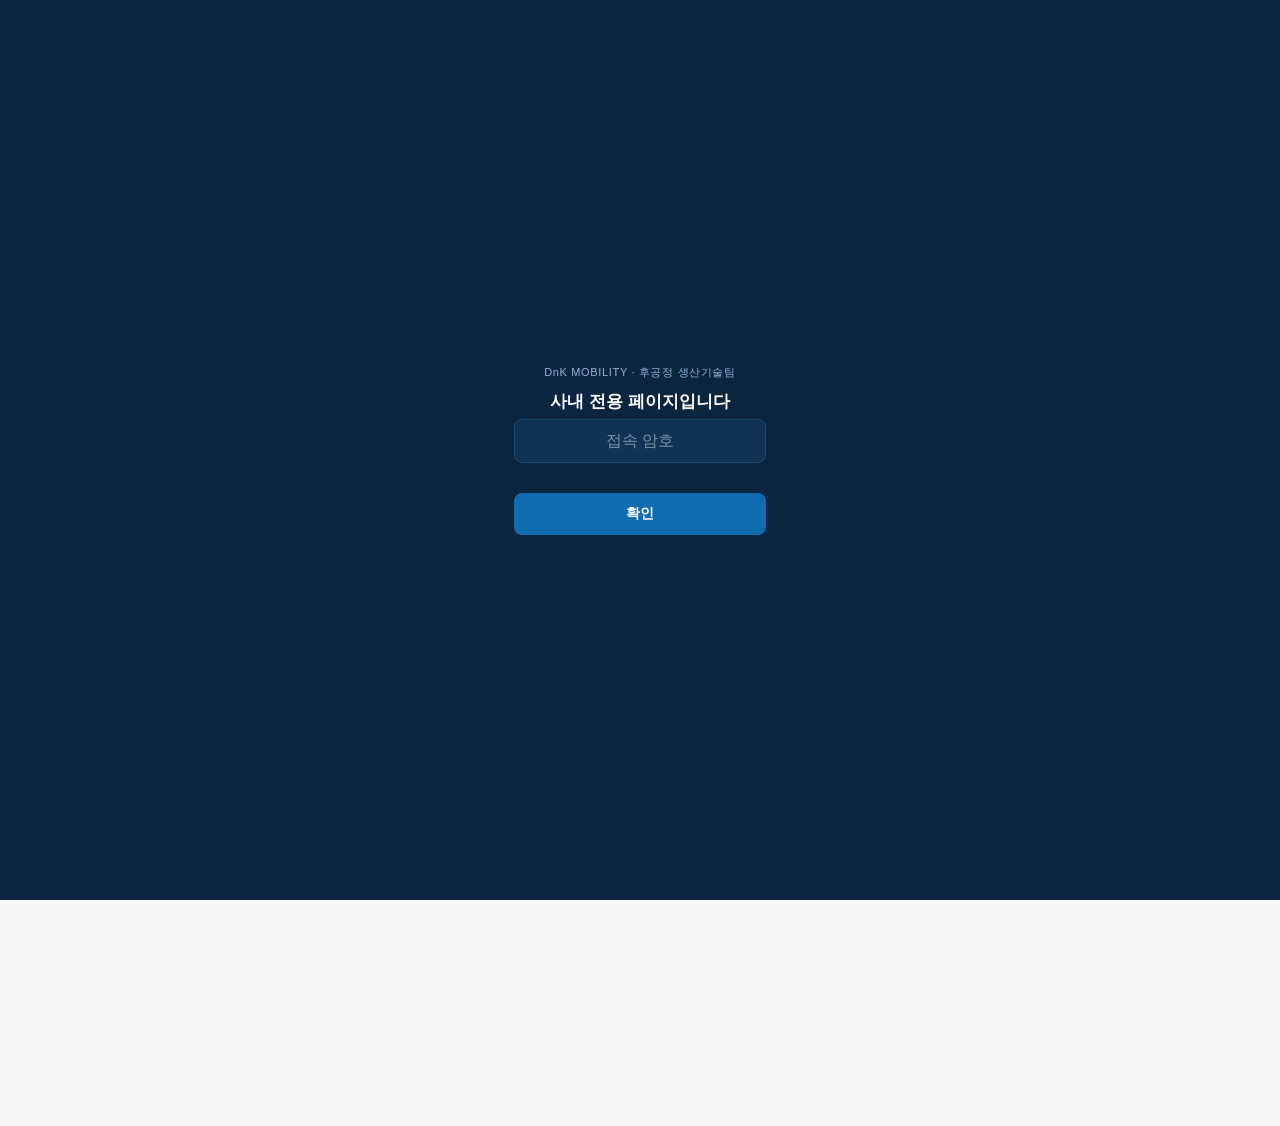
==== cap-sealing-press.html @ 43f0204a "Add troubleshooting history across 9 equipment pages Source: full review of the internal KakaoTalk c" ====
<!DOCTYPE html>
<html lang="ko">
<head>
<meta charset="UTF-8">
<meta name="viewport" content="width=device-width, initial-scale=1.0">
<meta name="robots" content="noindex, nofollow, noarchive, nosnippet, noimageindex">
<link rel="icon" href="favicon.svg" type="image/svg+xml">
<title>씰캡 압입기 | 공정No.150</title>
<link rel="stylesheet" href="styles.css">
</head>
<body>
<script src="intro.js"></script>
<script src="gate.js"></script>
<script src="assistant.js"></script>
<noscript><style>body{visibility:hidden!important;}</style><div style="position:fixed;inset:0;z-index:999999;background:#0a2540;color:#fff;display:flex;align-items:center;justify-content:center;text-align:center;padding:24px;font-family:-apple-system,BlinkMacSystemFont,'Malgun Gothic','Apple SD Gothic Neo',sans-serif;font-size:14px;line-height:1.6;">이 페이지는 자바스크립트가 필요합니다.<br>브라우저 설정에서 자바스크립트를 켠 뒤 다시 열어주세요.</div></noscript>

<div class="id-bar">
  <span>DnK MOBILITY · 후공정 생산기술팀</span>
  <span class="product">e-AWD 70kW MOTOR HOUSING ASS'Y</span>
</div>

<div class="doc-header">
  <p class="doc-type">공정 설비 정보관리 시스템 <span style="opacity:.7;font-weight:600;">· EQUIPMENT INFORMATION MANAGEMENT SYSTEM</span></p>
  <h1>씰캡 압입기</h1>

  <div class="title-block">
    <div class="title-grid">
      <div class="cell wide"><span class="k">공정명 / 공정No.</span><span class="v">CAP SEALING 압입 · 150</span></div>
      <div class="cell"><span class="k">품명</span><span class="v">HOUSING ASS'Y-MOTOR</span></div>
      <div class="cell right"><span class="k">품번</span><span class="v">47750-0E000</span></div>
      <div class="cell"><span class="k">설비명</span><span class="v">CAP SEALING 압입기</span></div>
      <div class="cell right"><span class="k">문서번호</span><span class="v">DnK-250915-005</span></div>
      <div class="cell"><span class="k">개정일자</span><span class="v">2025-09-15</span></div>
      <div class="cell right"><span class="k">상태</span><span class="v">RELEASED</span></div>
      <div class="cell"><span class="k">압입깊이(DP)</span><span class="v">2 ± 0.5 mm</span></div>
      <div class="cell right"><span class="k">록타이트 공급압력</span><span class="v">1~3 bar</span></div>
      <div class="cell bottom"><span class="k">CAP SEALING 사양</span><span class="v">15734-14000 (한텍)</span></div>
      <div class="cell right bottom"><span class="k">에어공급압력</span><span class="v">4~6 bar</span></div>
    </div>
  </div>
</div>

<main>

  <details class="section">
    <summary><span class="num">①</span>설비 개요<span class="chev">▾</span></summary>
    <div class="body">
      <table class="spec">
        <tr><td style="color:var(--gray-500);width:38%;">설비관리번호</td><td>(설비관리번호 입력)</td></tr>
        <tr><td style="color:var(--gray-500);">문서 버전</td><td>REV.01</td></tr>
        <tr><td style="color:var(--gray-500);">점검 주기</td><td>1회/shift (주간·야간)</td></tr>
        <tr><td style="color:var(--gray-500);">최종 업데이트</td><td>(작성일 입력)</td></tr>
      </table>
    </div>
  </details>

  <details class="section">
    <summary><span class="num">②</span>첨부 문서<span class="chev">▾</span></summary>
    <div class="body">
      <div class="doc-list">
        <a class="doc-item" href="pdf-viewer.html?file=cap-sealing-partlist.pdf" target="_blank" rel="noopener">
          <span class="doc-icon">PDF</span>
          <div class="doc-text"><div class="doc-title">PART LIST</div><div class="doc-sub">씰캡 압입기</div></div>
          <span class="arrow">›</span>
        </a>
        <a class="doc-item" href="pdf-viewer.html?file=cap-sealing-spec.pdf" target="_blank" rel="noopener">
          <span class="doc-icon">PDF</span>
          <div class="doc-text"><div class="doc-title">기계 설명서</div><div class="doc-sub">씰캡 압입기</div></div>
          <span class="arrow">›</span>
        </a>
        <a class="doc-item" href="pdf-viewer.html?file=cap-sealing-manual.pdf" target="_blank" rel="noopener">
          <span class="doc-icon">PDF</span>
          <div class="doc-text"><div class="doc-title">설비 매뉴얼</div><div class="doc-sub">씰캡 압입기</div></div>
          <span class="arrow">›</span>
        </a>
      </div>
    </div>
  </details>

  <details class="section" data-lock="2">
    <summary><span class="num">③</span>기술문서<span class="lock">잠금</span><span class="chev">▾</span></summary>
    <div class="body">
      <p style="font-size:12.5px;color:var(--gray-700);margin:0 0 10px;">설비 전기회로도·기계도면은 사내 기술자료로, 별도 암호 확인 후 열람할 수 있습니다.</p>
      <div class="doc-list">
        <a class="doc-item" href="pdf-viewer.html?file=cap-sealing-circuit.pdf" target="_blank" rel="noopener">
          <span class="doc-icon">PDF</span>
          <div class="doc-text"><div class="doc-title">설비 전기회로도</div><div class="doc-sub">씰캡 압입기</div></div>
          <span class="arrow">›</span>
        </a>
        <a class="doc-item" href="pdf-viewer.html?file=cap-sealing-drawing.pdf" target="_blank" rel="noopener">
          <span class="doc-icon">PDF</span>
          <div class="doc-text"><div class="doc-title">기계도면</div><div class="doc-sub">씰캡 압입기</div></div>
          <span class="arrow">›</span>
        </a>
      </div>
    </div>
  </details>

  <details class="section">
    <summary><span class="num">④</span>표준 작업 순서<span class="chev">▾</span></summary>
    <div class="body">
      <div class="flow">
        <div class="flow-step"><span class="dot">1</span><div class="txt">前공정 컨베이어에서 제품을 갠트리가 피킹하여 캡 압입 지그에 자동 안착</div></div>
        <div class="flow-step"><span class="dot">2</span><div class="txt">2D 바코드를 자동판독</div></div>
        <div class="flow-step"><span class="dot">3</span><div class="txt">안착된 제품이 내부진입</div></div>
        <div class="flow-step"><span class="dot">4</span><div class="txt">제품 후면부에 압입</div></div>
        <div class="flow-step"><span class="dot">5</span><div class="txt">작업이 완료되면 원위치로 복귀</div></div>
        <div class="flow-step"><span class="dot">6</span><div class="txt">경화 컨베이어로 이송</div></div>
        <div class="flow-step"><span class="dot">7</span><div class="txt">경화 1차, 2차 컨베이어에서 경화가 진행
          <span class="sp">자연 경화, 항온룸 19~21℃ 유지 / 각 30분</span>
        </div></div>
        <div class="flow-step"><span class="dot">8</span><div class="txt">불량품은 NG 컨베이어로 이송</div></div>
      </div>

      <h4 class="sub">안전 주의사항</h4>
      <ul class="plain">
        <li>압입 프레스는 강한 압착력으로 가동되므로, 자동 운전 중 설비 펜스 내부 및 프레스 구역에 절대 신체 일부를 넣지 말 것</li>
        <li>파츠 피더 내 캡 걸림 현상 조치나 펀치 교체를 위해 진입 시 반드시 설비 마스터 전원을 차단(Key-Lock 구속)하고 프레스 안전 블록을 체결한 뒤 진입할 것</li>
      </ul>

      <h4 class="sub">이상 발생 시 (압입 하중/변위 변형 NG 알람)</h4>
      <ol class="plain">
        <li>갠트리가 해당 제품을 NG 컨베이어로 정상 배출하는지 확인한다</li>
        <li>작업자는 NG 컨베이어 끝단에서 제품을 수동 수거하여 캡이 뒤집혀 박혔거나, 비틀어짐, 들뜸 현상이 있는지 육안으로 확인한다</li>
        <li>불량 원인 파악 후 부적합품 격리함에 투입하고 전산에 이력을 기록한다</li>
      </ol>

      <h4 class="sub">부적합품 처리</h4>
      <ol class="plain">
        <li>즉시 적색마킹 후 부적합 보관장소 보관</li>
        <li>부적합품 처리요령서에 준하여 처리</li>
        <li>작업종료 후 불량 적치대로 이동</li>
      </ol>
    </div>
  </details>

  <details class="section">
    <summary><span class="num">⑤</span>검사 규격 및 파라미터<span class="chev">▾</span></summary>
    <div class="body">
      <table class="spec">
        <tr><th>항목</th><th>규격</th><th>주기</th></tr>
        <tr><td>에어공급압력</td><td class="num">4~6 bar</td><td>1회/shift</td></tr>
        <tr><td>압입 툴 상태</td><td>깨짐, 변형없을 것</td><td>1회/shift</td></tr>
        <tr><td>록타이트 공급압력</td><td class="num">1~3 bar</td><td>1회/shift</td></tr>
        <tr><td>지그 상태</td><td>깨짐, 변형없을 것</td><td>1회/shift</td></tr>
        <tr><td>압입상태</td><td>압입누락 및 압입불량 없을 것</td><td>100%/lot</td></tr>
        <tr><td>압입깊이</td><td class="num">DP: 2±0.5mm</td><td>100%/lot</td></tr>
      </table>
    </div>
  </details>

  <details class="section">
    <summary><span class="num">⑥</span>설비 일상점검표 체크 항목<span class="chev">▾</span></summary>
    <div class="body">
      <p style="font-size:12.5px;color:var(--gray-700);margin:0 0 8px;">판정: <strong>O</strong> 양호 · <strong>△</strong> 조치필요 · <strong>X</strong> 불량(즉시 정지)</p>
      <div class="callout">X 또는 △ 발생 시 즉시 생산기술/설비보전 통보 후 비고란에 조치내용 기록</div>

      <h4 class="sub">전원부</h4>
      <table class="check">
        <tr><th style="text-align:left;">점검 항목</th><th>주</th><th>야</th></tr>
        <tr><td>제어 PLC/HMI 전원 및 화면 정상 표시 확인</td><td></td><td></td></tr>
        <tr><td>록타이트 디스펜서 컨트롤러 전원 상태 확인</td><td></td><td></td></tr>
      </table>

      <h4 class="sub">구동부</h4>
      <table class="check">
        <tr><th style="text-align:left;">점검 항목</th><th>주</th><th>야</th></tr>
        <tr><td>압입 프레스 작동 상태 확인</td><td></td><td></td></tr>
        <tr><td>지그 상태 확인</td><td></td><td></td></tr>
        <tr><td>파츠 피더(캡 공급) 이송 동작 확인</td><td></td><td></td></tr>
      </table>

      <h4 class="sub">안전장치</h4>
      <table class="check">
        <tr><th style="text-align:left;">점검 항목</th><th>주</th><th>야</th></tr>
        <tr><td>프레스 자동운전 중 펜스 내부 접근 금지 인터록 확인</td><td></td><td></td></tr>
        <tr><td>비상정지 스위치 작동 상태 확인</td><td></td><td></td></tr>
      </table>

      <h4 class="sub">공정특성(공정)</h4>
      <table class="spec" style="margin-bottom:4px;">
        <tr><th>점검 항목</th><th>기준</th></tr>
        <tr><td>에어공급압력 표준 범위 확인</td><td class="num">4~6 bar</td></tr>
        <tr><td>압입 툴 상태(마모/파손) 확인</td><td>깨짐, 변형없을 것</td></tr>
        <tr><td>록타이트 공급압력 표준 범위 확인</td><td class="num">1~3 bar</td></tr>
        <tr><td>지그 상태 확인</td><td>깨짐, 변형없을 것</td></tr>
      </table>
      <table class="check">
        <tr><th style="text-align:left;">주/야 기록</th><th>주</th><th>야</th></tr>
        <tr><td style="color:var(--gray-500);font-size:11px;">위 4개 항목 각각 기록</td><td></td><td></td></tr>
      </table>

      <p style="font-size:11px;color:var(--gray-500);margin-top:10px;">출처: 설비일상점검표(후공정)_70KW MOTOR HOUSING(P2) — 시트 「씰캡압입」 · 실제 O/△/X 기록은 해당 Excel 시트에서 진행, 본 화면은 점검 기준 확인용</p>
    </div>
  </details>

  <details class="section">
    <summary><span class="num">⑦</span>트러블슈팅 이력<span class="chev">▾</span></summary>
    <div class="body">
      <div class="case">
        <div class="case-head"><h5>사례 1 — 압입력 스펙 초과 및 압입상태(조임) 불량 (5/28)</h5><span class="tag warn">설비 이상</span></div>
        <p>현상: 압입력이 스펙을 초과하고, 압입 후 조임 상태가 불량하게 나오는 현상</p>
        <p>원인: <strong>스핀들 캐치 안착 불안정(유격 있음)</strong>으로 확인</p>
        <p>조치: <strong>캡 압입 툴 가이드 무두볼트 조임</strong> (가이드가 기울어지면서 공급 시 삐딱하게 공급된 것으로 추측)</p>
      </div>
      <div class="case">
        <div class="case-head"><h5>사례 2 — 록타이트(962T) 도포 불량으로 모터 회전 불가 (5/28)</h5><span class="tag warn">설비 이상</span></div>
        <p>현상: 록타이트 962T 도포 불량으로 압입 모터가 회전하지 못함</p>
        <p>조치: 노즐이 록타이트 회전 툴 쪽에 힘을 받는 상태로 확인 → <strong>노즐 이격 조치</strong>(노즐 각도 감소 및 전진)</p>
      </div>
    </div>
  </details>

  <details class="section">
    <summary><span class="num">⑧</span>최근 공지<span class="chev">▾</span></summary>
    <div class="body">
      <p style="color:var(--gray-500);font-size:12.5px;">수시 업데이트 영역 — 현재 등록된 공지 없음</p>
    </div>
  </details>

</main>

<footer>
  <div class="brand">DnK MOBILITY · 후공정 생산기술팀</div>
  본 페이지는 사내 품질관리 목적으로 관리됩니다<br>
  내용 오류·업데이트 문의는 후공정 생산기술팀으로 부탁드립니다
</footer>

</body>
</html>
---- styles.css ----
/*
  공정 설비 상세 페이지 10개가 공유하는 유일한 스타일시트입니다 (2026-09-03 추출).
  - 이전에는 같은 <style> 블록이 10개 파일에 복사되어 있어, 디자인 수정마다
    전 파일을 일괄 고쳐야 했습니다. 이제 이 파일 하나만 고치면 전 페이지에 반영됩니다.
  - 홈(index.html)·PDF 뷰어(pdf-viewer.html)는 레이아웃이 달라 각자의 <style>을 유지합니다.
*/
  :root{
    --navy:#0a2540;
    --navy-2:#0f3255;
    --steel:#1a4971;
    --accent:#0f6cb0;
    --gray-900:#181d22;
    --gray-700:#454e57;
    --gray-500:#6d7683;
    --gray-400:#9aa3ae;
    --gray-300:#d3d8de;
    --gray-200:#e6e9ed;
    --gray-100:#f4f6f8;
    --white:#ffffff;
    --ok-bg:#eaf4ee;
    --ok-text:#1c6b41;
    --warn-bg:#fbf3e2;
    --warn-text:#8a5a12;
    --line:#d3d8de;
  }
  *{box-sizing:border-box;}
  html{-webkit-text-size-adjust:100%;}
  body{
    margin:0;
    font-family:-apple-system,BlinkMacSystemFont,"Malgun Gothic","Apple SD Gothic Neo",sans-serif;
    background:var(--gray-100);
    color:var(--gray-900);
    line-height:1.6;
    -webkit-font-smoothing:antialiased;
    font-size:14.5px;
  }

  /* ===== Top identity bar ===== */
  .id-bar{
    background:var(--navy);
    color:#cdd8e3;
    font-size:11px;
    letter-spacing:.03em;
    padding:6px 16px;
    display:flex;
    justify-content:space-between;
    align-items:center;
  }
  .id-bar .product{
    font-weight:700;
    font-size:12px;
    color:#ffffff;
    letter-spacing:.01em;
  }

  /* ===== Document title block (mirrors 작업표준서 서식) ===== */
  .doc-header{
    background:var(--navy);
    color:var(--white);
    padding:18px 16px;
  }
  .doc-header .doc-type{
    font-size:11px;
    font-weight:700;
    letter-spacing:.14em;
    color:#8fb3d6;
    margin:0 0 4px;
  }
  .doc-header h1{
    margin:0 0 14px;
    font-size:22px;
    font-weight:800;
    letter-spacing:-0.01em;
  }
  .title-block{
    background:var(--white);
    color:var(--gray-900);
    border-radius:8px;
    overflow:hidden;
    border:1px solid var(--line);
    margin-top:2px;
  }
  .title-grid{
    display:grid;
    grid-template-columns:1fr 1fr;
    font-size:12px;
  }
  .title-grid .cell{
    padding:6px 10px;
    border-right:1px solid var(--line);
    border-bottom:1px solid var(--line);
    height:52px;
    display:flex;
    flex-direction:column;
    justify-content:center;
    overflow:hidden;
  }
  .title-grid .cell .k{
    display:block;
    color:var(--gray-500);
    font-size:9px;
    line-height:1.15;
    margin-bottom:2px;
  }
  .title-grid .cell .v{
    font-weight:700;
    color:var(--gray-900);
    font-variant-numeric:tabular-nums;
    font-size:11px;
    line-height:1.2;
    white-space:normal;
    word-break:keep-all;
    overflow:hidden;
    display:-webkit-box;
    -webkit-line-clamp:2;
    -webkit-box-orient:vertical;
  }
  .title-grid .cell.right{border-right:none;}
  .title-grid .cell.bottom{border-bottom:none;}
  .title-grid .cell.wide{
    grid-column:1 / -1;
    border-right:none;
    height:auto;
    min-height:52px;
    overflow:visible;
  }
  .title-grid .cell.wide .v{
    -webkit-line-clamp:unset;
    overflow:visible;
  }

  main{
    max-width:640px;
    margin:0 auto;
    padding:0 14px 60px;
  }

  /* ===== Section shell ===== */
  .section{
    background:var(--white);
    border:1px solid var(--line);
    border-radius:8px;
    margin-bottom:12px;
    overflow:hidden;
  }
  .section > summary{
    padding:13px 14px;
    display:flex;
    align-items:center;
    gap:10px;
    cursor:pointer;
    list-style:none;
    font-weight:700;
    font-size:14.5px;
    color:var(--gray-900);
  }
  .section > summary::-webkit-details-marker{display:none;}
  .section > summary .num{
    width:22px;height:22px;
    border-radius:50%;
    background:var(--navy);
    color:#fff;
    font-size:11px;
    font-weight:800;
    display:flex;align-items:center;justify-content:center;
    flex-shrink:0;
  }
  .section > summary .chev{
    margin-left:auto;
    color:var(--gray-400);
    font-size:13px;
  }
  .section[open] > summary{border-bottom:1px solid var(--line);}
  .section .body{padding:14px;}

  h4.sub{
    font-size:11.5px;
    text-transform:uppercase;
    letter-spacing:.05em;
    color:var(--gray-500);
    margin:16px 0 8px;
    padding-top:12px;
    border-top:1px dashed var(--line);
  }
  h4.sub:first-child{margin-top:0;padding-top:0;border-top:none;}

  ul.plain, ol.plain{margin:6px 0;padding-left:0;list-style:none;}
  ul.plain li, ol.plain li{
    position:relative;
    padding-left:18px;
    margin-bottom:7px;
    color:var(--gray-700);
    font-size:13.5px;
  }
  ul.plain li::before{
    content:"–";
    position:absolute;left:0;color:var(--gray-400);
  }

  /* ===== Process flow (timeline) ===== */
  .flow{margin:4px 0 2px;}
  .flow-step{
    position:relative;
    padding:0 0 18px 30px;
  }
  .flow-step:last-child{padding-bottom:0;}
  .flow-step::before{
    content:"";
    position:absolute;
    left:10px; top:22px; bottom:-2px;
    width:1px;
    background:var(--gray-300);
  }
  .flow-step:last-child::before{display:none;}
  .flow-step .dot{
    position:absolute;
    left:0; top:0;
    width:21px;height:21px;
    border-radius:50%;
    background:var(--white);
    border:2px solid var(--navy);
    color:var(--navy);
    font-size:10.5px;
    font-weight:800;
    display:flex;align-items:center;justify-content:center;
  }
  .flow-step .txt{font-size:13.5px;color:var(--gray-800,#232a31);padding-top:1px;}
  .flow-step .txt .sp{
    display:block;
    margin-top:5px;
    background:var(--gray-100);
    border-left:2px solid var(--accent);
    padding:6px 9px;
    font-size:12px;
    color:var(--gray-700);
    font-variant-numeric:tabular-nums;
  }

  .callout{
    background:var(--warn-bg);
    color:var(--warn-text);
    border-left:3px solid #c8981f;
    padding:9px 11px;
    border-radius:3px;
    font-size:12.5px;
    margin:8px 0;
  }

  table.spec{width:100%;border-collapse:collapse;font-size:12.5px;}
  table.spec th{
    text-align:left;color:var(--gray-500);font-weight:700;
    font-size:10.5px;text-transform:uppercase;letter-spacing:.03em;
    padding:7px 6px;border-bottom:1px solid var(--gray-300);
  }
  table.spec td{
    padding:8px 6px;border-bottom:1px solid var(--gray-200);
    color:var(--gray-900);
  }
  table.spec td.num{font-variant-numeric:tabular-nums;font-weight:600;}
  table.spec tr:last-child td{border-bottom:none;}

  table.check{width:100%;border-collapse:collapse;font-size:12px;margin-top:4px;}
  table.check th,table.check td{
    border:1px solid var(--gray-300);padding:7px 5px;text-align:center;
  }
  table.check td:first-child,table.check th:first-child{text-align:left;font-size:12px;}
  table.check th{background:var(--navy);color:#fff;font-size:10.5px;font-weight:700;}

  .doc-list{display:flex;flex-direction:column;gap:8px;}
  .doc-item{
    display:flex;align-items:center;gap:11px;
    border:1px solid var(--line);border-radius:6px;
    padding:10px 11px;text-decoration:none;color:var(--gray-900);
    background:var(--gray-100);
  }
  .doc-item .doc-icon{
    width:32px;height:32px;flex-shrink:0;border-radius:5px;
    background:var(--navy);color:#fff;display:flex;align-items:center;justify-content:center;
    font-size:10px;font-weight:800;letter-spacing:-0.02em;
  }
  .doc-item .doc-text{flex:1;min-width:0;}
  .doc-item .doc-title{font-size:13px;font-weight:700;}
  .doc-item .doc-sub{font-size:11px;color:var(--gray-500);margin-top:1px;}
  .doc-item .arrow{color:var(--gray-400);font-size:15px;}

  .case{border-top:1px solid var(--gray-200);padding-top:12px;margin-top:12px;}
  .case:first-child{border-top:none;margin-top:0;padding-top:0;}
  .case-head{display:flex;align-items:center;justify-content:space-between;margin-bottom:6px;}
  .case-head h5{margin:0;font-size:13.5px;color:var(--navy);}
  .case p{margin:4px 0;font-size:12.5px;color:var(--gray-700);}
  .tag{
    font-size:10.5px;font-weight:700;padding:3px 9px;border-radius:999px;
    background:var(--ok-bg);color:var(--ok-text);white-space:nowrap;
  }
  .tag.warn{background:var(--warn-bg);color:var(--warn-text);}

  footer{
    max-width:640px;margin:6px auto 0;padding:6px 14px 34px;
    text-align:center;color:var(--gray-500);font-size:11.5px;
  }
  footer .brand{
    font-weight:800;color:var(--navy);font-size:12.5px;
    letter-spacing:.02em;margin-bottom:6px;
  }
  .section > summary .lock{
    font-size:10px;font-weight:700;letter-spacing:-0.01em;flex-shrink:0;
    color:var(--warn-text);background:var(--warn-bg);
    border:1px solid #e8d6ae;border-radius:4px;padding:2px 6px;
  }
  .section.unlocked > summary .lock{
    color:var(--ok-text);background:var(--ok-bg);border-color:#c5e0d0;
  }

  /* ===== Interaction — hover는 마우스 환경만, 터치는 :active로 별도 피드백 ===== */
  .section > summary{position:relative;transition:background .22s ease,padding-left .22s ease;}
  .section > summary::before{
    content:"";position:absolute;left:0;top:0;bottom:0;width:3px;
    background:var(--accent);transform:scaleY(0);transform-origin:top;
    transition:transform .22s cubic-bezier(.4,0,.2,1);
  }
  .section[data-lock="2"] > summary::before{background:#c8981f;}
  .doc-item,.doc-item .doc-icon,.doc-item .arrow,.doc-item .doc-title{
    transition:transform .18s ease,box-shadow .18s ease,border-color .18s ease,
               background .18s ease,color .18s ease;
  }

  @media (hover:hover) and (pointer:fine){
    .section > summary:hover{background:var(--gray-100);padding-left:19px;}
    .section > summary:hover::before{transform:scaleY(1);}
    .doc-item:hover{
      transform:translateY(-2px);background:var(--white);border-color:#b9c2cc;
      box-shadow:0 5px 14px rgba(10,37,64,.12),0 2px 4px rgba(10,37,64,.06);
    }
    .doc-item:hover .doc-icon{background:var(--accent);transform:scale(1.06);}
    .doc-item:hover .arrow{transform:translateX(4px);color:var(--navy);}
    .doc-item:hover .doc-title{color:var(--navy);}
  }

  .section > summary:active{background:var(--gray-100);}
  .section > summary:active::before{transform:scaleY(1);}
  .doc-item:active{background:var(--gray-200);transform:scale(.99);}
  .doc-item:active .doc-icon{background:var(--accent);}

  @media (prefers-reduced-motion:reduce){
    .section > summary,.section > summary::before,
    .doc-item,.doc-item .doc-icon,.doc-item .arrow,.doc-item .doc-title{transition:none!important;}
  }
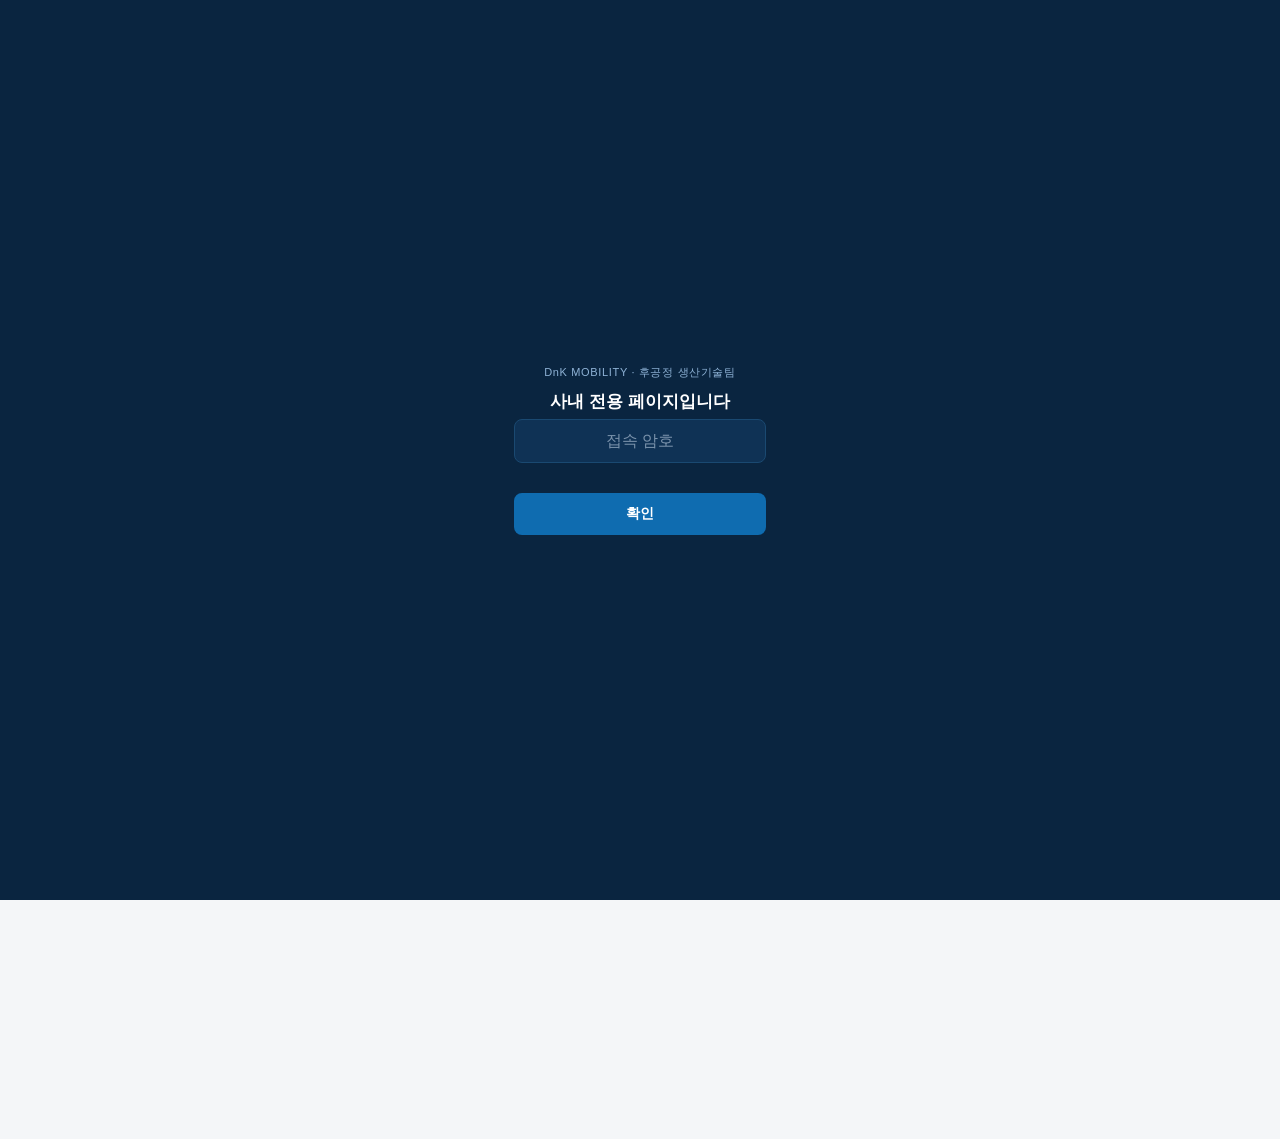
==== commit 594ecb67: "Add a home-navigation button and fix index.html's own width bug - Add a home icon button (.home-btn)" ====
--- a/cap-sealing-press.html
+++ b/cap-sealing-press.html
@@ -12,9 +12,13 @@
 <script src="intro.js"></script>
 <script src="gate.js"></script>
 <script src="assistant.js"></script>
+<script src="scroll-top.js"></script>
 <noscript><style>body{visibility:hidden!important;}</style><div style="position:fixed;inset:0;z-index:999999;background:#0a2540;color:#fff;display:flex;align-items:center;justify-content:center;text-align:center;padding:24px;font-family:-apple-system,BlinkMacSystemFont,'Malgun Gothic','Apple SD Gothic Neo',sans-serif;font-size:14px;line-height:1.6;">이 페이지는 자바스크립트가 필요합니다.<br>브라우저 설정에서 자바스크립트를 켠 뒤 다시 열어주세요.</div></noscript>
 
 <div class="id-bar">
+  <a class="home-btn" href="index.html" aria-label="전체 설비 목록으로 이동">
+    <svg viewBox="0 0 24 24" width="18" height="18" fill="currentColor"><path d="M12 3 2.5 11h3V21h5v-6h3v6h5V11h3z"/></svg>
+  </a>
   <span>DnK MOBILITY · 후공정 생산기술팀</span>
   <span class="product">e-AWD 70kW MOTOR HOUSING ASS'Y</span>
 </div>
@@ -58,17 +62,17 @@
     <summary><span class="num">②</span>첨부 문서<span class="chev">▾</span></summary>
     <div class="body">
       <div class="doc-list">
-        <a class="doc-item" href="pdf-viewer.html?file=cap-sealing-partlist.pdf" target="_blank" rel="noopener">
+        <a class="doc-item" href="pdf-viewer.html?file=첨부문서/150_씰캡압입기/cap-sealing-partlist.pdf">
           <span class="doc-icon">PDF</span>
           <div class="doc-text"><div class="doc-title">PART LIST</div><div class="doc-sub">씰캡 압입기</div></div>
           <span class="arrow">›</span>
         </a>
-        <a class="doc-item" href="pdf-viewer.html?file=cap-sealing-spec.pdf" target="_blank" rel="noopener">
+        <a class="doc-item" href="pdf-viewer.html?file=첨부문서/150_씰캡압입기/cap-sealing-spec.pdf">
           <span class="doc-icon">PDF</span>
           <div class="doc-text"><div class="doc-title">기계 설명서</div><div class="doc-sub">씰캡 압입기</div></div>
           <span class="arrow">›</span>
         </a>
-        <a class="doc-item" href="pdf-viewer.html?file=cap-sealing-manual.pdf" target="_blank" rel="noopener">
+        <a class="doc-item" href="pdf-viewer.html?file=첨부문서/150_씰캡압입기/cap-sealing-manual.pdf">
           <span class="doc-icon">PDF</span>
           <div class="doc-text"><div class="doc-title">설비 매뉴얼</div><div class="doc-sub">씰캡 압입기</div></div>
           <span class="arrow">›</span>
@@ -82,12 +86,12 @@
     <div class="body">
       <p style="font-size:12.5px;color:var(--gray-700);margin:0 0 10px;">설비 전기회로도·기계도면은 사내 기술자료로, 별도 암호 확인 후 열람할 수 있습니다.</p>
       <div class="doc-list">
-        <a class="doc-item" href="pdf-viewer.html?file=cap-sealing-circuit.pdf" target="_blank" rel="noopener">
+        <a class="doc-item" href="pdf-viewer.html?file=첨부문서/150_씰캡압입기/cap-sealing-circuit.pdf">
           <span class="doc-icon">PDF</span>
           <div class="doc-text"><div class="doc-title">설비 전기회로도</div><div class="doc-sub">씰캡 압입기</div></div>
           <span class="arrow">›</span>
         </a>
-        <a class="doc-item" href="pdf-viewer.html?file=cap-sealing-drawing.pdf" target="_blank" rel="noopener">
+        <a class="doc-item" href="pdf-viewer.html?file=첨부문서/150_씰캡압입기/cap-sealing-drawing.pdf">
           <span class="doc-icon">PDF</span>
           <div class="doc-text"><div class="doc-title">기계도면</div><div class="doc-sub">씰캡 압입기</div></div>
           <span class="arrow">›</span>
--- a/styles.css
+++ b/styles.css
@@ -43,21 +43,35 @@
     letter-spacing:.03em;
     padding:6px 16px;
     display:flex;
-    justify-content:space-between;
     align-items:center;
+    gap:9px;
+    max-width:640px;
+    margin:0 auto;
   }
   .id-bar .product{
     font-weight:700;
     font-size:12px;
     color:#ffffff;
     letter-spacing:.01em;
-  }
+    margin-left:auto;
+  }
+  .id-bar .home-btn{
+    flex-shrink:0;display:flex;align-items:center;justify-content:center;
+    width:32px;height:32px;border-radius:9px;
+    background:#37c6e0;color:#0a2540;
+    box-shadow:0 1px 4px rgba(0,0,0,.3);
+  }
+  .id-bar .home-btn:hover,
+  .id-bar .home-btn:focus-visible{background:#5cd3e8;}
+  .id-bar .home-btn:active{background:#22aec8;}
 
   /* ===== Document title block (mirrors 작업표준서 서식) ===== */
   .doc-header{
     background:var(--navy);
     color:var(--white);
     padding:18px 16px;
+    max-width:640px;
+    margin:0 auto;
   }
   .doc-header .doc-type{
     font-size:11px;
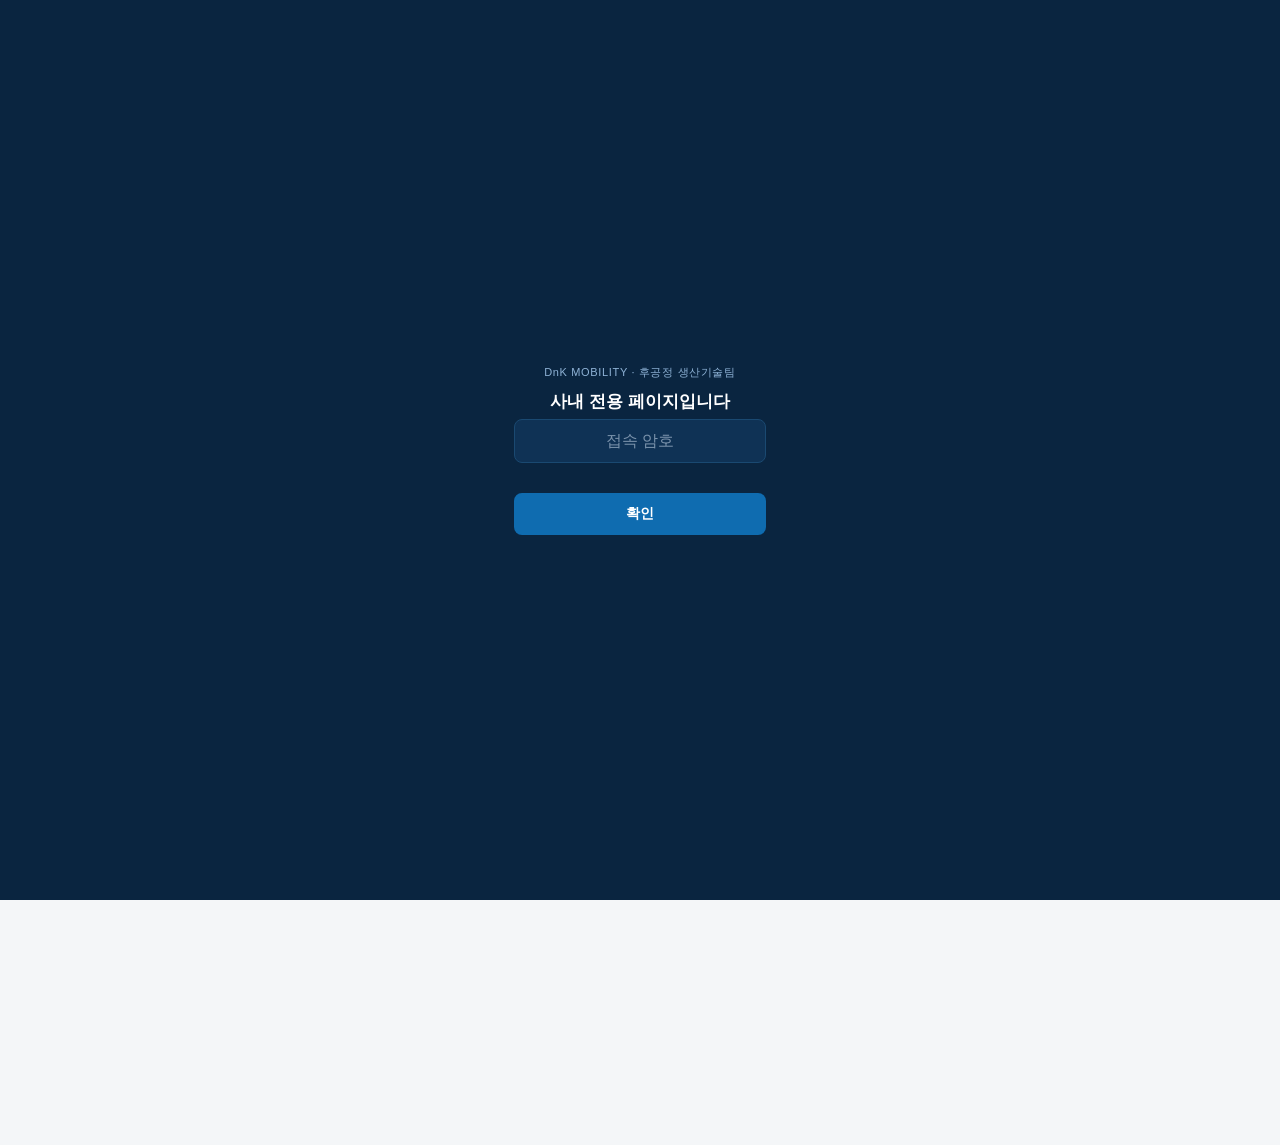
==== commit 209f61f3: "Force fixed line-break points in equipment page id-bar text The id-bar brand text was wrapping unpre" ====
--- a/cap-sealing-press.html
+++ b/cap-sealing-press.html
@@ -19,8 +19,8 @@
   <a class="home-btn" href="index.html" aria-label="전체 설비 목록으로 이동">
     <svg viewBox="0 0 24 24" width="18" height="18" fill="currentColor"><path d="M12 3 2.5 11h3V21h5v-6h3v6h5V11h3z"/></svg>
   </a>
-  <span>DnK MOBILITY · 후공정 생산기술팀</span>
-  <span class="product">e-AWD 70kW MOTOR HOUSING ASS'Y</span>
+  <span>DnK MOBILITY<br>후공정 생산기술팀</span>
+  <span class="product">e-AWD 70kW<br>MOTOR HOUSING ASS'Y</span>
 </div>
 
 <div class="doc-header">
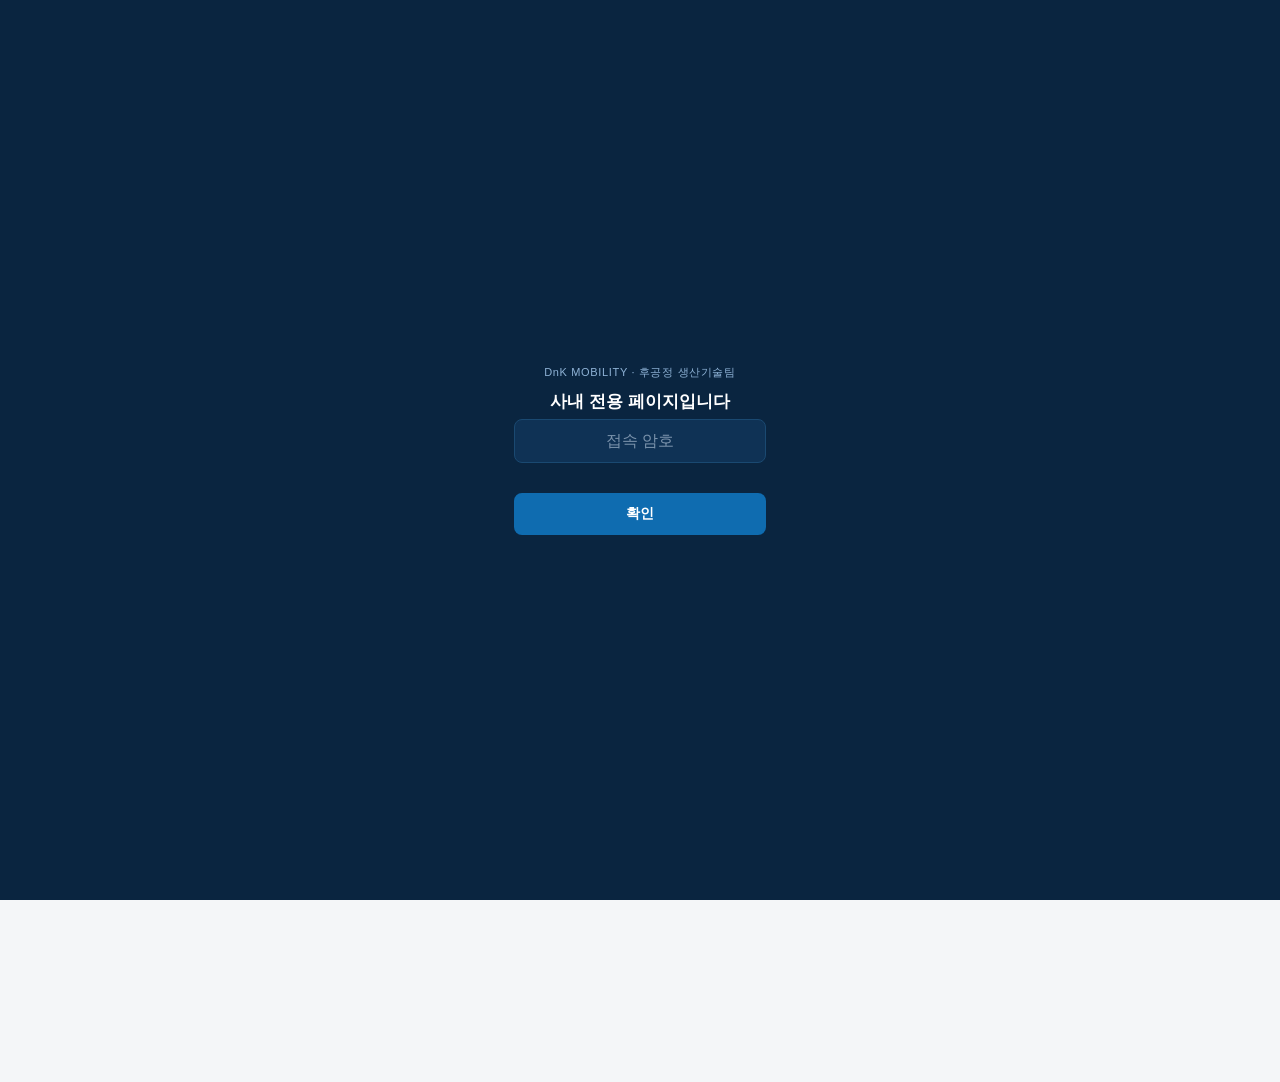
==== commit f2c93d46: "Remove the technical-document section, files, and 2nd-password gate The repo is Public and GitHub Pa" ====
--- a/cap-sealing-press.html
+++ b/cap-sealing-press.html
@@ -6,13 +6,13 @@
 <meta name="robots" content="noindex, nofollow, noarchive, nosnippet, noimageindex">
 <link rel="icon" href="favicon.svg" type="image/svg+xml">
 <title>씰캡 압입기 | 공정No.150</title>
-<link rel="stylesheet" href="styles.css">
+<link rel="stylesheet" href="styles.css?v=20260922">
 </head>
 <body>
-<script src="intro.js"></script>
-<script src="gate.js"></script>
-<script src="assistant.js"></script>
-<script src="scroll-top.js"></script>
+<script src="intro.js?v=20260922"></script>
+<script src="gate.js?v=20260922"></script>
+<script src="assistant.js?v=20260922"></script>
+<script src="scroll-top.js?v=20260922"></script>
 <noscript><style>body{visibility:hidden!important;}</style><div style="position:fixed;inset:0;z-index:999999;background:#0a2540;color:#fff;display:flex;align-items:center;justify-content:center;text-align:center;padding:24px;font-family:-apple-system,BlinkMacSystemFont,'Malgun Gothic','Apple SD Gothic Neo',sans-serif;font-size:14px;line-height:1.6;">이 페이지는 자바스크립트가 필요합니다.<br>브라우저 설정에서 자바스크립트를 켠 뒤 다시 열어주세요.</div></noscript>
 
 <div class="id-bar">
@@ -81,27 +81,9 @@
     </div>
   </details>
 
-  <details class="section" data-lock="2">
-    <summary><span class="num">③</span>기술문서<span class="lock">잠금</span><span class="chev">▾</span></summary>
-    <div class="body">
-      <p style="font-size:12.5px;color:var(--gray-700);margin:0 0 10px;">설비 전기회로도·기계도면은 사내 기술자료로, 별도 암호 확인 후 열람할 수 있습니다.</p>
-      <div class="doc-list">
-        <a class="doc-item" href="pdf-viewer.html?file=첨부문서/150_씰캡압입기/cap-sealing-circuit.pdf">
-          <span class="doc-icon">PDF</span>
-          <div class="doc-text"><div class="doc-title">설비 전기회로도</div><div class="doc-sub">씰캡 압입기</div></div>
-          <span class="arrow">›</span>
-        </a>
-        <a class="doc-item" href="pdf-viewer.html?file=첨부문서/150_씰캡압입기/cap-sealing-drawing.pdf">
-          <span class="doc-icon">PDF</span>
-          <div class="doc-text"><div class="doc-title">기계도면</div><div class="doc-sub">씰캡 압입기</div></div>
-          <span class="arrow">›</span>
-        </a>
-      </div>
-    </div>
-  </details>
-
-  <details class="section">
-    <summary><span class="num">④</span>표준 작업 순서<span class="chev">▾</span></summary>
+
+  <details class="section">
+    <summary><span class="num">③</span>표준 작업 순서<span class="chev">▾</span></summary>
     <div class="body">
       <div class="flow">
         <div class="flow-step"><span class="dot">1</span><div class="txt">前공정 컨베이어에서 제품을 갠트리가 피킹하여 캡 압입 지그에 자동 안착</div></div>
@@ -139,7 +121,7 @@
   </details>
 
   <details class="section">
-    <summary><span class="num">⑤</span>검사 규격 및 파라미터<span class="chev">▾</span></summary>
+    <summary><span class="num">④</span>검사 규격 및 파라미터<span class="chev">▾</span></summary>
     <div class="body">
       <table class="spec">
         <tr><th>항목</th><th>규격</th><th>주기</th></tr>
@@ -154,7 +136,7 @@
   </details>
 
   <details class="section">
-    <summary><span class="num">⑥</span>설비 일상점검표 체크 항목<span class="chev">▾</span></summary>
+    <summary><span class="num">⑤</span>설비 일상점검표 체크 항목<span class="chev">▾</span></summary>
     <div class="body">
       <p style="font-size:12.5px;color:var(--gray-700);margin:0 0 8px;">판정: <strong>O</strong> 양호 · <strong>△</strong> 조치필요 · <strong>X</strong> 불량(즉시 정지)</p>
       <div class="callout">X 또는 △ 발생 시 즉시 생산기술/설비보전 통보 후 비고란에 조치내용 기록</div>
@@ -199,7 +181,7 @@
   </details>
 
   <details class="section">
-    <summary><span class="num">⑦</span>트러블슈팅 이력<span class="chev">▾</span></summary>
+    <summary><span class="num">⑥</span>트러블슈팅 이력<span class="chev">▾</span></summary>
     <div class="body">
       <div class="case">
         <div class="case-head"><h5>사례 1 — 압입력 스펙 초과 및 압입상태(조임) 불량 (5/28)</h5><span class="tag warn">설비 이상</span></div>
@@ -216,7 +198,7 @@
   </details>
 
   <details class="section">
-    <summary><span class="num">⑧</span>최근 공지<span class="chev">▾</span></summary>
+    <summary><span class="num">⑦</span>최근 공지<span class="chev">▾</span></summary>
     <div class="body">
       <p style="color:var(--gray-500);font-size:12.5px;">수시 업데이트 영역 — 현재 등록된 공지 없음</p>
     </div>
--- a/styles.css
+++ b/styles.css
@@ -316,15 +316,6 @@
     font-weight:800;color:var(--navy);font-size:12.5px;
     letter-spacing:.02em;margin-bottom:6px;
   }
-  .section > summary .lock{
-    font-size:10px;font-weight:700;letter-spacing:-0.01em;flex-shrink:0;
-    color:var(--warn-text);background:var(--warn-bg);
-    border:1px solid #e8d6ae;border-radius:4px;padding:2px 6px;
-  }
-  .section.unlocked > summary .lock{
-    color:var(--ok-text);background:var(--ok-bg);border-color:#c5e0d0;
-  }
-
   /* ===== Interaction — hover는 마우스 환경만, 터치는 :active로 별도 피드백 ===== */
   .section > summary{position:relative;transition:background .22s ease,padding-left .22s ease;}
   .section > summary::before{
@@ -332,7 +323,6 @@
     background:var(--accent);transform:scaleY(0);transform-origin:top;
     transition:transform .22s cubic-bezier(.4,0,.2,1);
   }
-  .section[data-lock="2"] > summary::before{background:#c8981f;}
   .doc-item,.doc-item .doc-icon,.doc-item .arrow,.doc-item .doc-title{
     transition:transform .18s ease,box-shadow .18s ease,border-color .18s ease,
                background .18s ease,color .18s ease;
